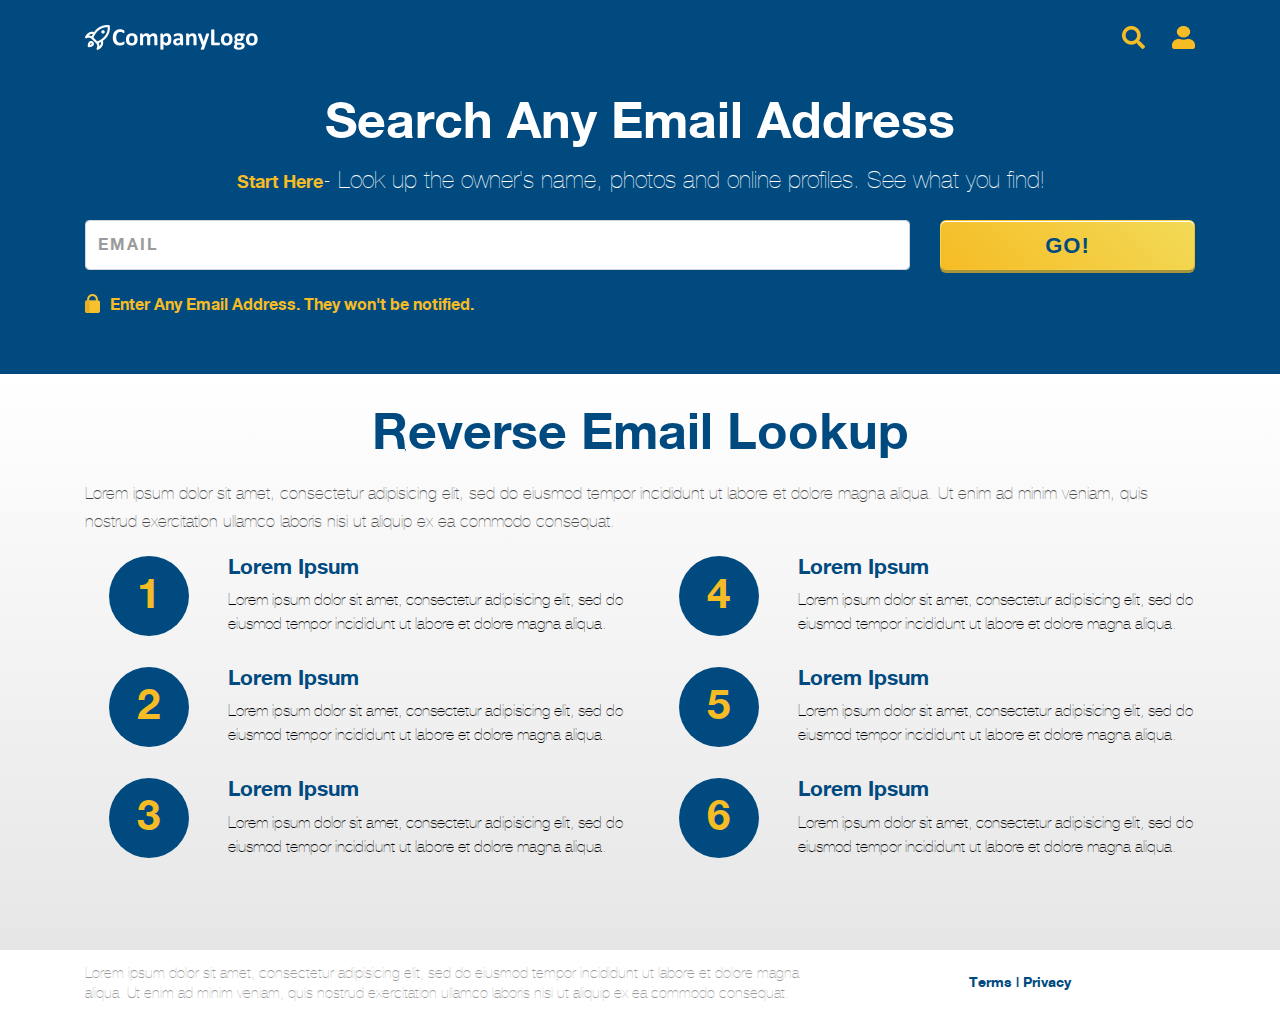
==== index.html @ 6b5510b3 "home logo url wip" ====
<!DOCTYPE html>
<html lang="en" dir="ltr">
  <head>
    <meta charset="utf-8">
    <title>Jr FrontEnd Challenge</title>
    <meta name="description" content= "Jr FrontEnd Challenge description" />
    <meta name="robots" content= "index, follow">
    <meta name="viewport" content="width=device-width, initial-scale=1.0">
    <meta name="keywords" content= "FrontEnd, js, Challenge">
    <meta property="og:title" content="Jr FrontEnd Challenge">
    <meta property="og:image" content="assets/PNGs/Logo@2x.png">
    <meta property="og:description" content="Jr FrontEnd Challenge description">
    <link rel="stylesheet" href="assets/css/style.css">
    <link rel="stylesheet" href="assets/css/bootstrap.min.css">
  </head>
  <body>
    <header class="bg-big-blue">
      <div class="align-items-center container d-flex header-container justify-content-between h-100 custom-container">
        <a href="http://search.csdev1.com/"><img class="logo" src="assets/PNGs/Logo@2x.png" alt="logo image here"></a>
        <div class="d-flex justify-content-between right-side-header">
          <img class="ico" src="assets/PNGs/icn_search@2x.png" alt="search here">
          <img class="ico" src="assets/PNGs/icn_person@2x.png" alt="Account here">
        </div>
      </div>
    </header>
    <section id="search-section" class="bg-big-blue">
      <div class="space20 space-md-30"></div>
      <div class="container custom-container">
        <div class="row">
          <div class="col">
            <h2 class="title">Search Any Email Address</h2>
            <div class="space10"></div>
            <p class="description">
              <span>Start Here</span>- Look up the owner's name, photos and online profiles. See what you find!
            </p>
            <div class="space20 space-md-30"></div>
            <form class="" method="get">
              <div class="form-group">
                <div class="flex-column flex-md-row row">
                  <div class="col-sm-12 col-md-8 col-lg-9 position-relativ">
                    <input type="email" class="form-control js-email-s" id="email" aria-describedby="emailHelp" placeholder="EMAIL">
                    <span class="fail-msg">Please add a valid email address</span>
                  </div>
                  <div class="space10"></div>
                  <div class="col-sm-12 col-md-4 col-lg-3">
                    <button type="submit" id="go" class="btn btn-primary js-search">GO!</button>
                  </div>
                </div>
              </div>
            </form>
          </div>
        </div>
        <div class="row mt-2">
          <div class="col-12 d-flex">
            <img class="ico" src="assets/PNGs/lock@2x.png" alt="search here">
            <p>Enter Any Email Address. They won't be notified.</p>
          </div>
        </div>
        <div class="space40"></div>
      </div>
    </section>
    <section id="reverse" class="bg-gray">
      <div class="space30"></div>
      <div class="container custom-container">
        <div class="row">
          <div class="col">
            <h2 class="title">Reverse Email Lookup</h2>
            <div class="space15"></div>
            <p>Lorem ipsum dolor sit amet, consectetur adipisicing elit, sed do eiusmod tempor incididunt ut labore et dolore magna aliqua. Ut enim ad minim veniam, quis nostrud exercitation ullamco laboris nisi ut aliquip ex ea commodo consequat.</>
              <div class="space20"></div>
          </div>
        </div>
        <div class="row">
          <div class="col-sm-12 col-md-6">
            <div class="facts row">
              <div class="col-3 col-lg-3 col-md-3 d-flex justify-content-center number-wraper">
                <div class="number">
                  <span>1</span>
                </div>
              </div>
              <div class="col-9 col-md-9 col-lg-9">
                <h3>Lorem Ipsum</h3>
                <p>Lorem ipsum dolor sit amet, consectetur adipisicing elit, sed do eiusmod tempor incididunt ut labore et dolore magna aliqua.</p>
              </div>
            </div>
            <div class="facts row">
              <div class="col-3 col-lg-3 col-md-3 d-flex justify-content-center number-wraper">
                <div class="number">
                  <span>2</span>
                </div>
              </div>
              <div class="col-9 col-md-9 col-lg-9">
                <h3>Lorem Ipsum</h3>
                <p>Lorem ipsum dolor sit amet, consectetur adipisicing elit, sed do eiusmod tempor incididunt ut labore et dolore magna aliqua.</p>
              </div>
            </div>
            <div class="facts row">
              <div class="col-3 col-lg-3 col-md-3 d-flex justify-content-center number-wraper">
                <div class="number">
                  <span>3</span>
                </div>
              </div>
              <div class="col-9 col-md-9 col-lg-9">
                <h3>Lorem Ipsum</h3>
                <p>Lorem ipsum dolor sit amet, consectetur adipisicing elit, sed do eiusmod tempor incididunt ut labore et dolore magna aliqua.</p>
              </div>
            </div>
          </div>
          <div class="col-sm-12 col-md-6">
            <div class="facts row">
              <div class="col-3 col-lg-3 col-md-3 d-flex justify-content-center number-wraper">
                <div class="number">
                  <span>4</span>
                </div>
              </div>
              <div class="col-9 col-md-9 col-lg-9">
                <h3>Lorem Ipsum</h3>
                <p>Lorem ipsum dolor sit amet, consectetur adipisicing elit, sed do eiusmod tempor incididunt ut labore et dolore magna aliqua.</p>
              </div>
            </div>
            <div class="facts row">
              <div class="col-3 col-lg-3 col-md-3 d-flex justify-content-center number-wraper">
                <div class="number">
                  <span>5</span>
                </div>
              </div>
              <div class="col-9 col-md-9 col-lg-9">
                <h3>Lorem Ipsum</h3>
                <p>Lorem ipsum dolor sit amet, consectetur adipisicing elit, sed do eiusmod tempor incididunt ut labore et dolore magna aliqua.</p>
              </div>
            </div>
            <div class="facts row">
              <div class="col-3 col-lg-3 col-md-3 d-flex justify-content-center number-wraper">
                <div class="number">
                  <span>6</span>
                </div>
              </div>
              <div class="col-9 col-md-9 col-lg-9">
                <h3>Lorem Ipsum</h3>
                <p>Lorem ipsum dolor sit amet, consectetur adipisicing elit, sed do eiusmod tempor incididunt ut labore et dolore magna aliqua.</p>
              </div>
            </div>
          </div>
        </div>
      </div>
      <div class="space30"></div>
      <div class="d-none d-md-block space30"></div>
    </section>
  </body>
  <footer>
    <div class="container custom-container">
      <div class="row">
        <div class="col-12 col-md-8">
          <p>Lorem ipsum dolor sit amet, consectetur adipisicing elit, sed do eiusmod tempor incididunt ut labore et dolore magna aliqua. Ut enim ad minim veniam, quis nostrud exercitation ullamco laboris nisi ut aliquip ex ea commodo consequat.</p>
        </div>
        <div class="align-items-center col-12 col-md-4 d-flex justify-content-center a-wraper">
          <a href="#" target="_blank">Terms | Privacy</a>
        </div>
      </div>
    </div>
    <script type="text/javascript" src="assets/js/jquery-3.4.1.min.js"></script>
    <script type="text/javascript" src="assets/js/app.js?v=1.1.2"></script>
  </footer>
</html>
---- assets/css/style.css ----
:root {
     --bigblue :#004A80;
     --white : #FFFFFF;
     --pee : #F6BC25;
}
 @font-face {
     font-family: 'helveticaneuebd-webfont';
     src: url('../fonts/helveticaneuebd-webfont.eot');
    /* IE9 Compat Modes */
     src: url('../fonts/helveticaneuebd-webfont.woff') format('woff'),
    /* Modern Browsers */
     url('../fonts/helveticaneuebd-webfont.ttf') format('truetype'),
    /* Safari, Android, iOS */
     url('../fonts/helveticaneuebd-webfont.svg') format('svg');
    /* Legacy iOS */
}
 @font-face {
     font-family: 'helveticaneue-webfont';
     src: url('../fonts/helveticaneue-webfont.eot');
    /* IE9 Compat Modes */
     src: url('../fonts/helveticaneue-webfont.woff') format('woff'),
    /* Modern Browsers */
     url('../fonts/helveticaneue-webfont.ttf') format('truetype'),
    /* Safari, Android, iOS */
     url('../fonts/helveticaneue-webfont.svg') format('svg');
    /* Legacy iOS */
}
 @import url('https://fonts.googleapis.com/css?family=Lato&display=swap');
 .bg-big-blue {
     background-color: var(--bigblue);
}
 header {
     height: 75px;
}
 header .logo {
     width: 100%;
     height: 100%;
     max-width: 173px;
     max-height: 25px;
}
 header .ico {
     width: 100%;
     height: 100%;
     max-width: 23px;
     max-height: 23px;
}
 header .right-side-header {
     width: 73px;
}
 .space10 {
     height: 10px;
}
 .space15 {
     height: 15px;
}
 .space20 {
     height: 20px;
}
 .space30 {
     height: 30px;
}
 .space40 {
     height: 40px;
}

 #search-section {
     position: relative;
     top: -1px;
}
 .title {
     font-family: 'helveticaneuebd-webfont';
     font-size: 38px;
     color: var(--white);
     letter-spacing: 0;
     text-align: center;
     margin: 0px;
}
 #search-section .description {
     font-family: 'helveticaneue-webfont';
     font-size: 18px;
     color:var(--white);
     letter-spacing: 0;
     text-align: center;
     margin: 0px;
}
 #search-section .description span {
     font-family: 'helveticaneuebd-webfont';
     font-size: 18px;
     color: var(--pee);
     letter-spacing: 0;
     text-align: center;
}
 #search-section .btn {
     background-image: linear-gradient(225deg, #F2DA56 0%, #F6BC25 100%);
     box-shadow: 0 3px 0 0 #A6953B, inset 0 1px 0 0 #FFFFFF;
     border-radius: 6px;
     border-radius: 6px;
     width: 100%;
     border-color: transparent!important;
}
 #search-section .btn {
     background-image: linear-gradient(225deg, #F2DA56 0%, #F6BC25 100%);
     box-shadow: 0 3px 0 0 #A6953B, inset 0 1px 0 0 #FFFFFF;
     border-radius: 6px;
     border-radius: 6px;
     width: 100%;
     border-color: transparent!important;
     height: 50px;
     font-size: 22px;
     color: #004A80;
     letter-spacing: 0.93px;
     text-align: center;
     font-family: 'Lato', sans-serif;
     font-weight: bold;
     background-color: #F2DA56;
}
#search-section .btn:hover {
  background-color: #F2DA56;
      background-image: none;
      box-shadow: 0 3px 0 0#A6953B;
}
#search-section .btn:active {
  background-color: #F6BC25;
      background-image: none;
      box-shadow: 0 3px 0 0#A6953B;
}
#search-section input[type="email"]:focus {
  background: #FFFFFF;
      border: 2px solid #F6BC25;
      box-shadow: inset 0 -1px 4px 0 rgba(0,0,0,0.20);
      border-radius: 3px;
      border-radius: 3px;
      z-index: 22;
}
.fail {
  background: #FFFFFF;
border: 2px solid #DC0015!important;
box-shadow: inset 0 -1px 4px 0 rgba(0,0,0,0.20)!important;
border-radius: 3px;
border-radius: 3px;
}
.fail-msg {
  position: absolute;
top: 2px;
left: 27px;
font-size: 14px;
color: #DC0015;
letter-spacing: 0;
font-family: 'helveticaneue-webfont';
display: none;
}
 #search-section input[type="email"] {
     font-family: 'helveticaneuebd-webfont';
     font-size: 16px;
     color: #9B9B9B;
     letter-spacing: 2px;
     line-height: 18px;
     height: 50px;
}
 #search-section input[type="email"]::-webkit-input-placeholder {
    /* Chrome/Opera/Safari */
     font-family: 'helveticaneuebd-webfont';
     font-size: 16px;
     color: #9B9B9B;
     letter-spacing: 2px;
     line-height: 18px;
}
 #search-section input[type="email"]::-moz-placeholder {
    /* Firefox 19+ */
     font-family: 'helveticaneuebd-webfont';
     font-size: 16px;
     color: #9B9B9B;
     letter-spacing: 2px;
     line-height: 18px;
}
 #search-section input[type="email"]:-ms-input-placeholder {
    /* IE 10+ */
     font-family: 'helveticaneuebd-webfont';
     font-size: 16px;
     color: #9B9B9B;
     letter-spacing: 2px;
     line-height: 18px;
}
 #search-section input[type="email"]:-moz-placeholder {
    /* Firefox 18- */
     font-family: 'helveticaneuebd-webfont';
     font-size: 16px;
     color: #9B9B9B;
     letter-spacing: 2px;
     line-height: 18px;
}
 #search-section .ico {
     max-width: 15px;
     width: 100%;
     max-height: 19px;
     margin-right: 10px;
}
 #search-section p {
     font-family: 'helveticaneuebd-webfont';
     font-size: 16px;
     color: #F6BC25;
     letter-spacing: 0;
}
 #reverse .title {
     color: #004A80;
}
 #reverse p {
     font-family: 'helveticaneue-webfont';
     font-size: 18px;
     color: #4A4A4A;
     letter-spacing: 0;
     line-height: 28px;
     margin: 0px;
}
 #reverse .number {
     background: #004A80;
     color: white;
     width: 50.4px;
     height: 50.4px;
     border-radius: 50%;
     display: flex;
     justify-content: center;
     align-items: center;
     font-family: 'helveticaneuebd-webfont';
     font-size: 26.88px;
     color: #F6BC25;
     letter-spacing: 0;
     text-align: center;
}
 #reverse h3 {
     font-family: 'helveticaneuebd-webfont';
     font-size: 20px;
     color: #004A80;
     letter-spacing: 0;
     margin: 0px;
     padding-bottom: 8px;
}
 #reverse .facts p {
     font-size: 16px;
     color: #000000;
     letter-spacing: 0;
     line-height: 24px;
}
 #reverse .facts {
     margin-bottom: 15px;
}
 #reverse .facts .number-wraper{
     padding-right: 0px;
}
 .bg-gray {
     background-image: linear-gradient(0deg, #E6E6E6 0%, #FFFFFF 100%);
}
 footer p {
     font-family: 'helveticaneue-webfont';
     font-size: 15px;
     color: #999999;
     letter-spacing: 0;
     line-height: 20px;
     margin: 0px;
     padding: 14px 0;
}
 footer a {
     font-family: 'helveticaneuebd-webfont';
     font-size: 14px;
     color: #004A80;
     letter-spacing: 0;
}
 footer .a-wraper {
     height: 40px;
     margin-bottom: 20px;
}
 #results .results {
     background: #FFFFFF;
     box-shadow: 0 2px 4px 0 rgba(0,0,0,0.50);
     border-radius: 30px;
     border-radius: 30px;
     padding: 25px 15px 10px 15px;
     margin: 0 15px;
}
 #results {
     padding-bottom: 30px;
}
 #results .circle {
     height: 63px;
     width: 63px;
     background: #004A80;
     border-radius: 50%;
     display: flex;
     justify-content: center;
     align-items: center;
     margin: 0 auto;
}
 #results .circle img {
     max-height: 30px;
}
 #results .main-title h2 {
     font-family: 'helveticaneuebd-webfont';
     font-size: 38px;
     color: #004A80;
     letter-spacing: 0;
     text-align: center;
}
 #results .main-title p {
     font-family: 'helveticaneue-webfont';
     font-size: 18px;
     color: #4A4A4A;
     letter-spacing: 0;
     line-height: 28px;
     margin-bottom: 3px;
}
 #results .item {
     padding: 0px 0 15px 0;
}
 #results .item h3 {
     font-family: 'helveticaneuebd-webfont';
     font-size: 32px;
     color: #004A80;
     letter-spacing: 0;
}
 #results .item .small {
     font-size: 20px;
}
 #results .item p {
     font-size: 16px;
     color: #000000;
     letter-spacing: 0;
     line-height: 24px;
     font-family: 'helveticaneue-webfont';
     margin: 0;
}
 #results .item a {
     font-family: 'helveticaneue-webfont';
     font-size: 16px;
     color: #004A80;
     letter-spacing: 0;
     line-height: 24px;
}
@media (min-width: 768px) and (max-width: 1024px) {
  .title {
    font-size: 48px;
  }
#search-section .description {
  font-size: 20px;
}
.space-md-30 {
  height: 30px;
}
#search-section input[type="email"] {
  height: 70px;
}
#search-section .btn {
  height: 70px;
}
#reverse p {
  font-size: 20px;
}
footer .a-wraper {
  height: auto;
  margin: 0;
}
#results .item {
      padding: 0px 0 20px 0;
}
#results {
  padding-bottom: 40px;
}
.res #search-section {
  height: 454px!important;
}
}
@media (min-width: 1025px) and (max-width: 1280px) {
  .title {
    font-size: 50px;
  }
  #search-section .description {
    font-size: 24px;
  }
  #reverse .number {
    width: 80px;
    height: 80px;
    font-size: 42px;
  }
  #reverse .facts {
    margin-bottom: 30px;
  }
  #reverse h3 {
    font-size: 21px;
  }
  #reverse p {
    font-size: 17px;
  }
  footer .a-wraper {
    height: auto;
    margin: 0;
  }
  #results .main-title h2 {
    font-size: 52px;
  }
  #results .main-title p {
    font-size: 24px;
  }
  #results {
  padding-bottom: 60px;
  }
  .res #search-section {
    height: 454px!important;
  }
}
@media (min-width: 1281px) {
  .custom-container {
        max-width: 1010px!important;
  }
  .title {
    font-size: 52px;
  }
  #search-section .description {
    font-size: 24px;
  }
  #search-section input[type="email"] {
    height: 70px;
  }
  #search-section .btn {
    height: 70px;
  }
  #results .main-title h2 {
    font-size: 52px;
  }
  #results {
  padding-bottom: 60px;
  }
  #results .main-title p {
    font-size: 24px;
  }
  .space-md-30 {
    height: 30px;
  }
  footer .a-wraper {
    height: auto;
    margin: 0;
  }
  #reverse .number {
    width: 90px;
    height: 90px;
    font-size: 48px;
  }
  #reverse .facts {
    margin-bottom: 30px;
  }
  #reverse h3 {
    font-size: 22px;
  }
  #reverse p {
    font-size: 18px;
  }
  .res #search-section {
    height: 454px!important;
  }
}
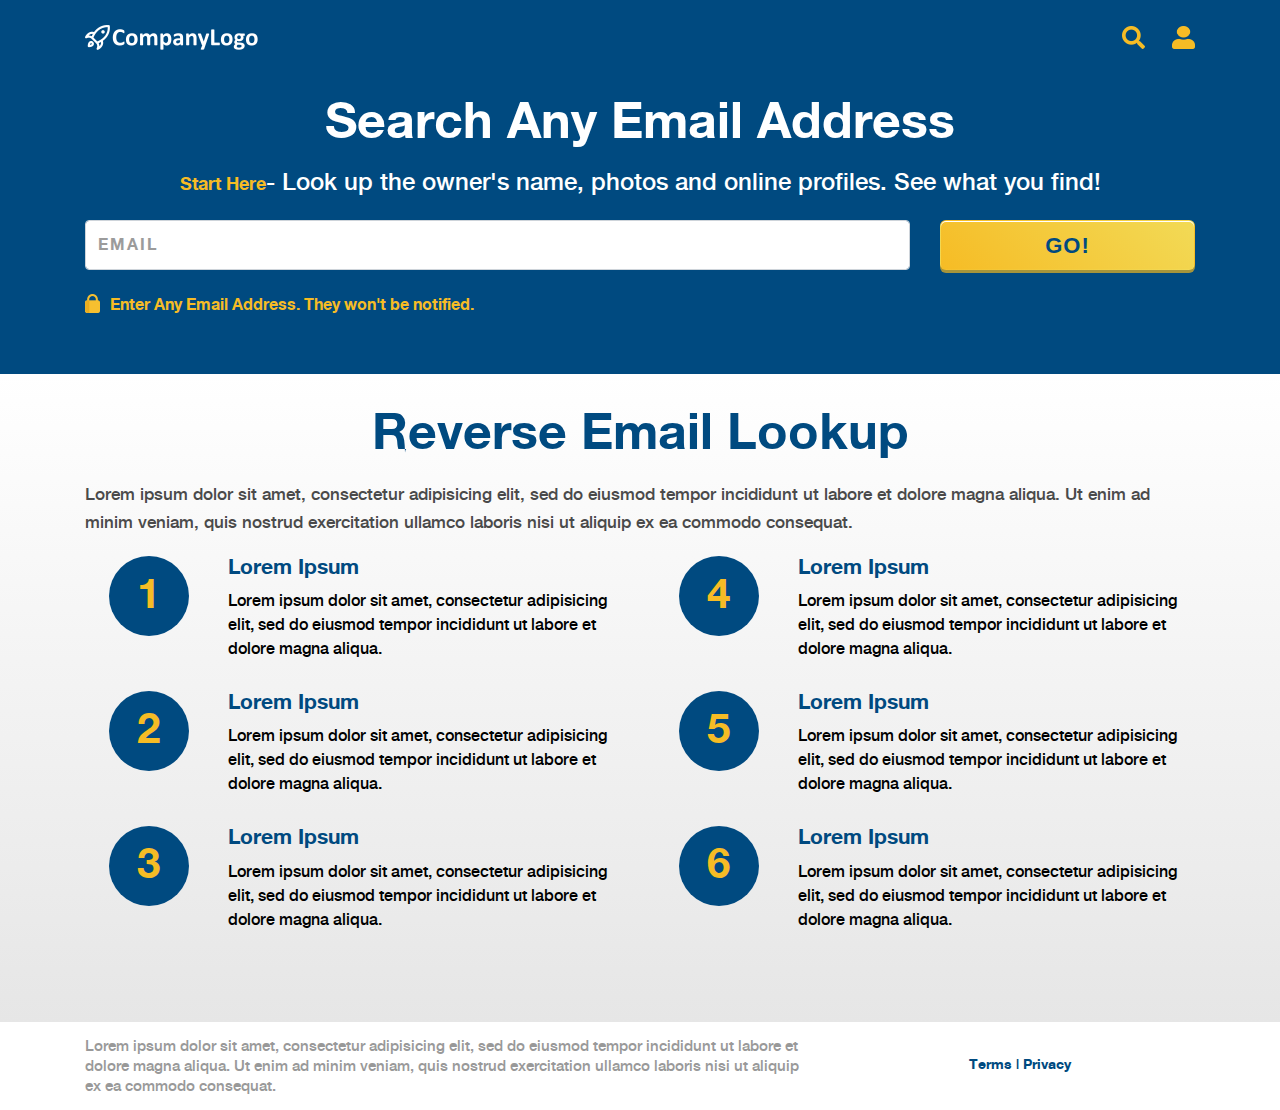
==== commit 94d386fa: "last changes" ====
--- a/index.html
+++ b/index.html
@@ -10,7 +10,7 @@
     <meta property="og:title" content="Jr FrontEnd Challenge">
     <meta property="og:image" content="assets/PNGs/Logo@2x.png">
     <meta property="og:description" content="Jr FrontEnd Challenge description">
-    <link rel="stylesheet" href="assets/css/style.css">
+    <link rel="stylesheet" href="assets/css/style.css?v=1.1">
     <link rel="stylesheet" href="assets/css/bootstrap.min.css">
   </head>
   <body>
@@ -159,6 +159,6 @@
       </div>
     </div>
     <script type="text/javascript" src="assets/js/jquery-3.4.1.min.js"></script>
-    <script type="text/javascript" src="assets/js/app.js?v=1.1.2"></script>
+    <script type="text/javascript" src="assets/js/app.js?v=1.1.8"></script>
   </footer>
 </html>
--- a/assets/css/style.css
+++ b/assets/css/style.css
@@ -5,26 +5,29 @@
 }
  @font-face {
      font-family: 'helveticaneuebd-webfont';
-     src: url('../fonts/helveticaneuebd-webfont.eot');
+     src: url('../fonts/helveticaneue/helveticaneuebd-webfont.eot');
     /* IE9 Compat Modes */
-     src: url('../fonts/helveticaneuebd-webfont.woff') format('woff'),
+     src: url('../fonts/helveticaneue/helveticaneuebd-webfont.woff') format('woff'),
     /* Modern Browsers */
-     url('../fonts/helveticaneuebd-webfont.ttf') format('truetype'),
+     url('../fonts/helveticaneue/helveticaneuebd-webfont.ttf') format('truetype'),
     /* Safari, Android, iOS */
-     url('../fonts/helveticaneuebd-webfont.svg') format('svg');
+     url('../fonts/helveticaneue/helveticaneuebd-webfont.svg') format('svg');
     /* Legacy iOS */
 }
- @font-face {
-     font-family: 'helveticaneue-webfont';
-     src: url('../fonts/helveticaneue-webfont.eot');
-    /* IE9 Compat Modes */
-     src: url('../fonts/helveticaneue-webfont.woff') format('woff'),
-    /* Modern Browsers */
-     url('../fonts/helveticaneue-webfont.ttf') format('truetype'),
-    /* Safari, Android, iOS */
-     url('../fonts/helveticaneue-webfont.svg') format('svg');
-    /* Legacy iOS */
-}
+
+
+@font-face {
+    font-family: 'helveticaneue';
+    src: url('../fonts/helveticaneue/helveticaneue-medium-webfont.eot');
+   /* IE9 Compat Modes */
+    src: url('../fonts/helveticaneue/helveticaneue-medium-webfont.woff') format('woff'),
+   /* Modern Browsers */
+    url('../fonts/helveticaneue/helveticaneue-medium-webfont.ttf') format('truetype'),
+   /* Safari, Android, iOS */
+    url('../fonts/helveticaneue.svg') format('svg');
+   /* Legacy iOS */
+}
+
  @import url('https://fonts.googleapis.com/css?family=Lato&display=swap');
  .bg-big-blue {
      background-color: var(--bigblue);
@@ -76,7 +79,7 @@
      margin: 0px;
 }
  #search-section .description {
-     font-family: 'helveticaneue-webfont';
+     font-family: 'helveticaneue';
      font-size: 18px;
      color:var(--white);
      letter-spacing: 0;
@@ -146,7 +149,7 @@
 font-size: 14px;
 color: #DC0015;
 letter-spacing: 0;
-font-family: 'helveticaneue-webfont';
+font-family: 'helveticaneue';
 display: none;
 }
  #search-section input[type="email"] {
@@ -205,7 +208,7 @@
      color: #004A80;
 }
  #reverse p {
-     font-family: 'helveticaneue-webfont';
+     font-family: 'helveticaneue';
      font-size: 18px;
      color: #4A4A4A;
      letter-spacing: 0;
@@ -251,7 +254,7 @@
      background-image: linear-gradient(0deg, #E6E6E6 0%, #FFFFFF 100%);
 }
  footer p {
-     font-family: 'helveticaneue-webfont';
+     font-family: 'helveticaneue';
      font-size: 15px;
      color: #999999;
      letter-spacing: 0;
@@ -301,7 +304,7 @@
      text-align: center;
 }
  #results .main-title p {
-     font-family: 'helveticaneue-webfont';
+     font-family: 'helveticaneue';
      font-size: 18px;
      color: #4A4A4A;
      letter-spacing: 0;
@@ -325,11 +328,11 @@
      color: #000000;
      letter-spacing: 0;
      line-height: 24px;
-     font-family: 'helveticaneue-webfont';
+     font-family: 'helveticaneue';
      margin: 0;
 }
  #results .item a {
-     font-family: 'helveticaneue-webfont';
+     font-family: 'helveticaneue';
      font-size: 16px;
      color: #004A80;
      letter-spacing: 0;
